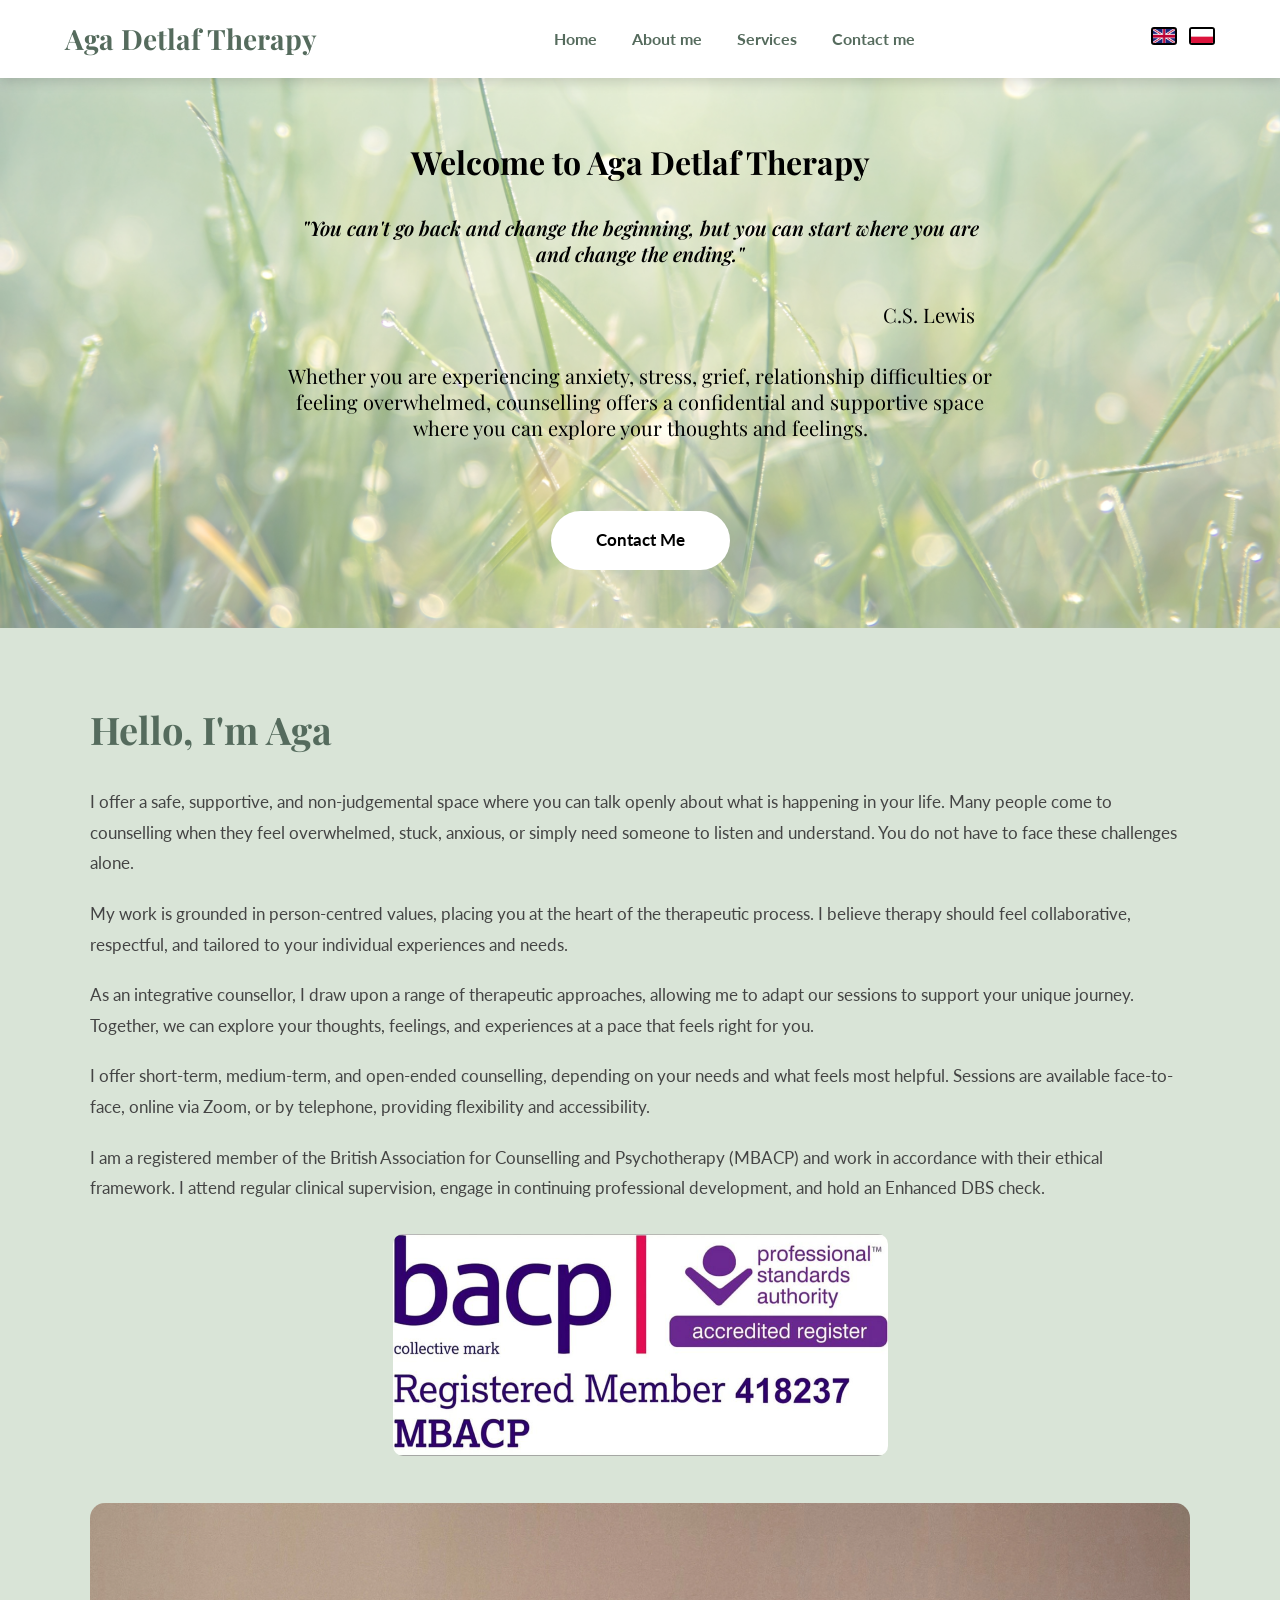
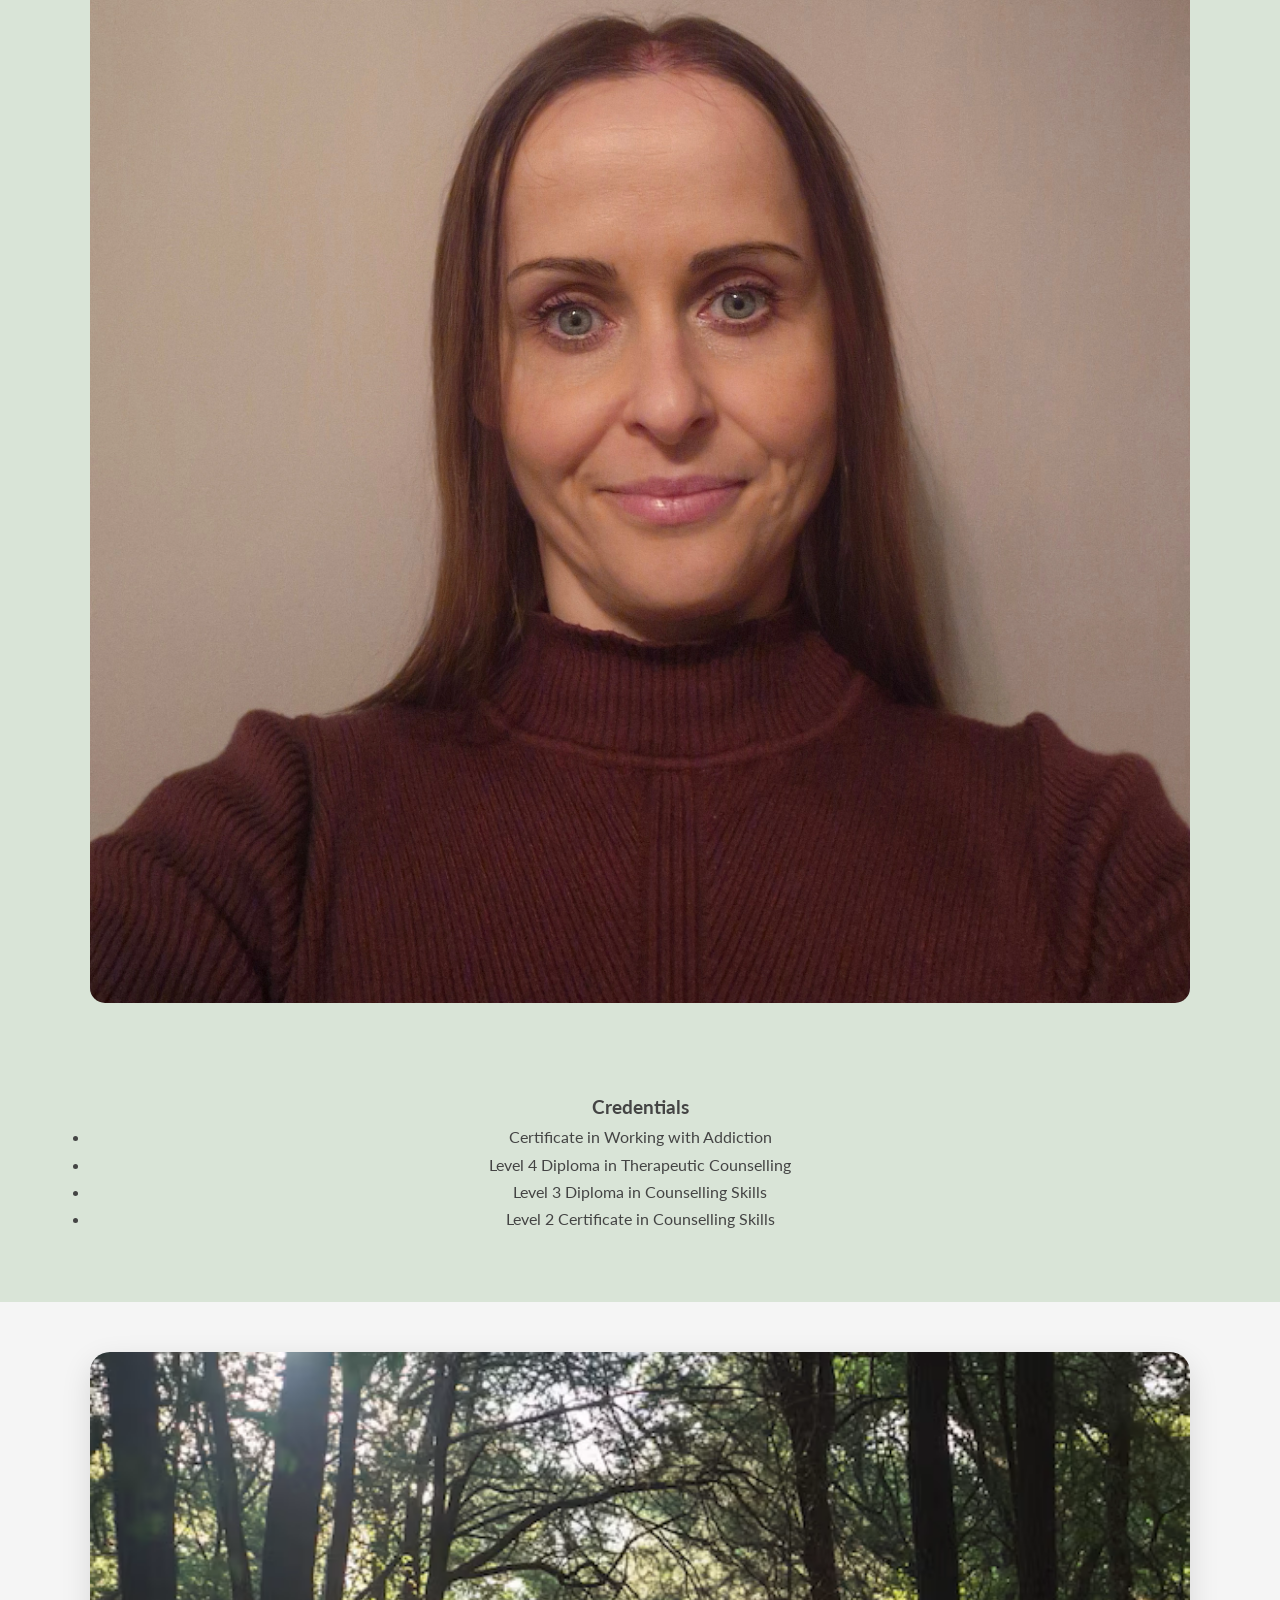
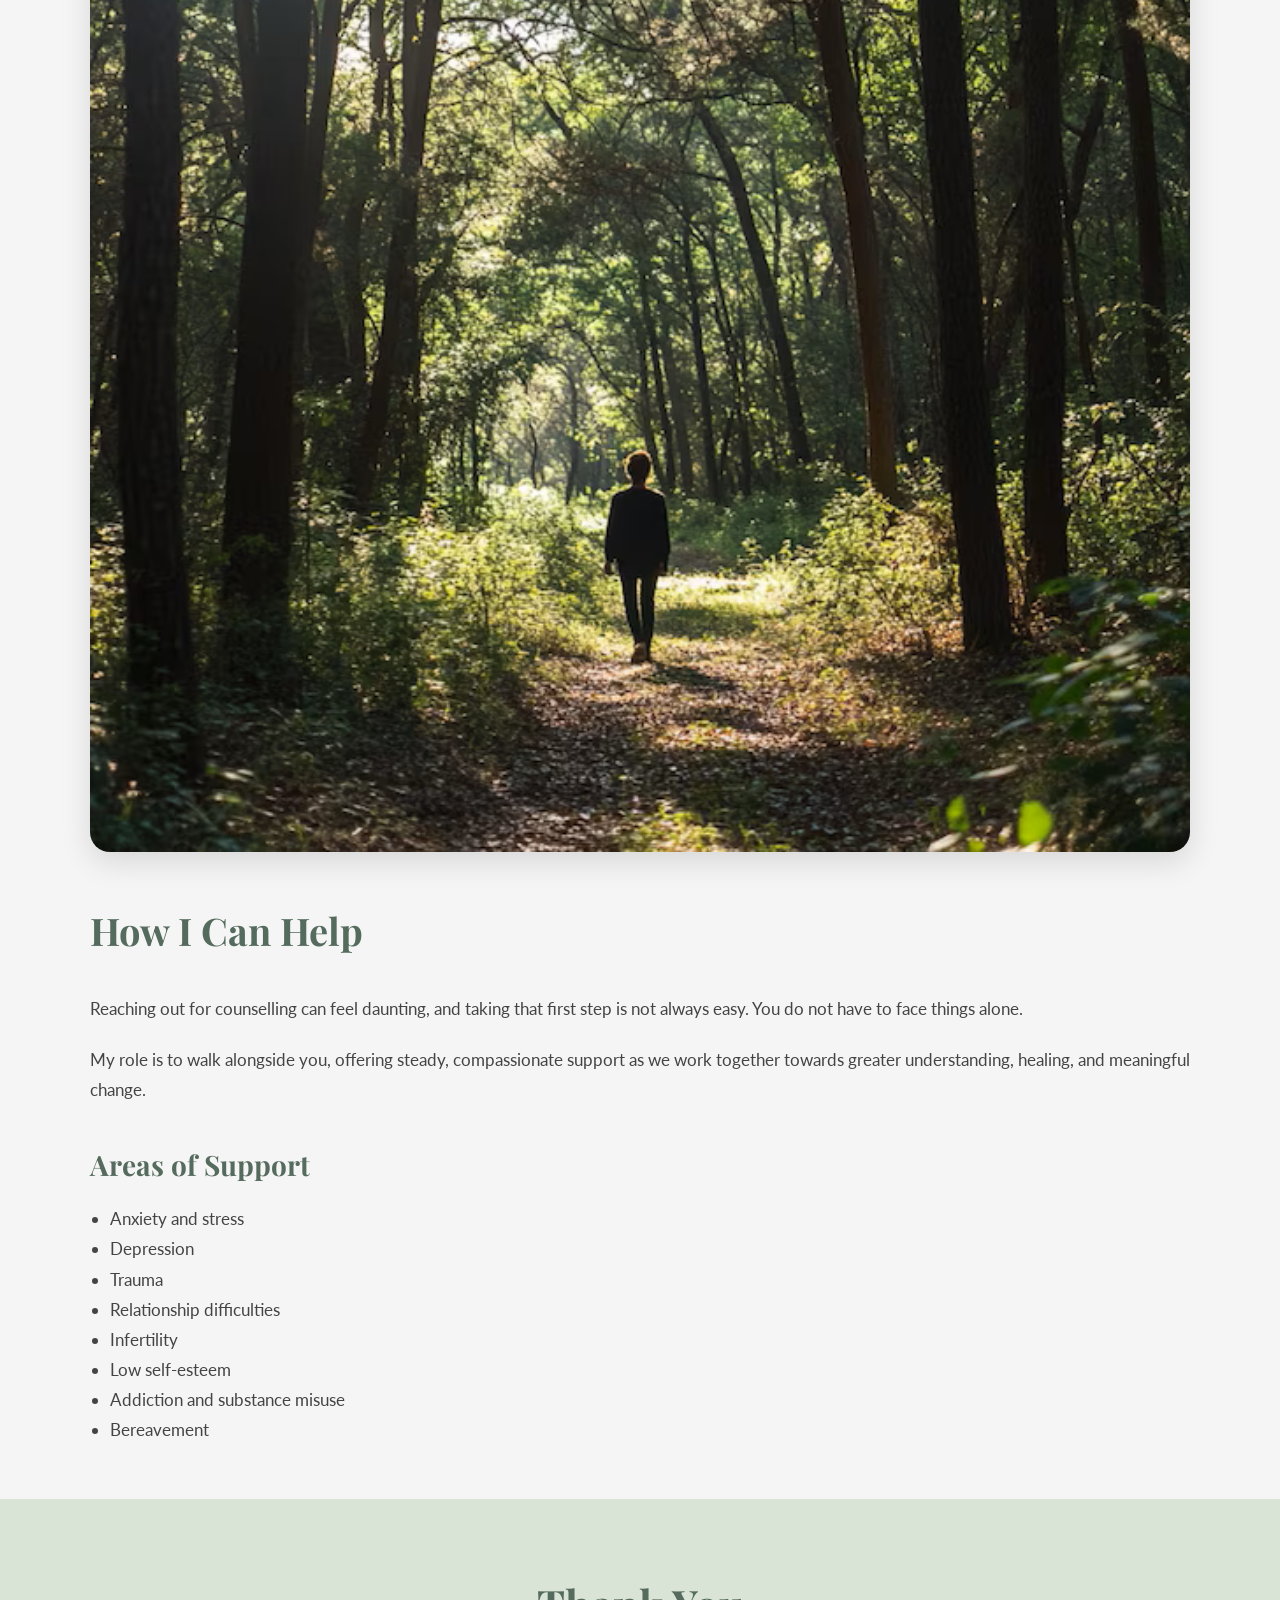
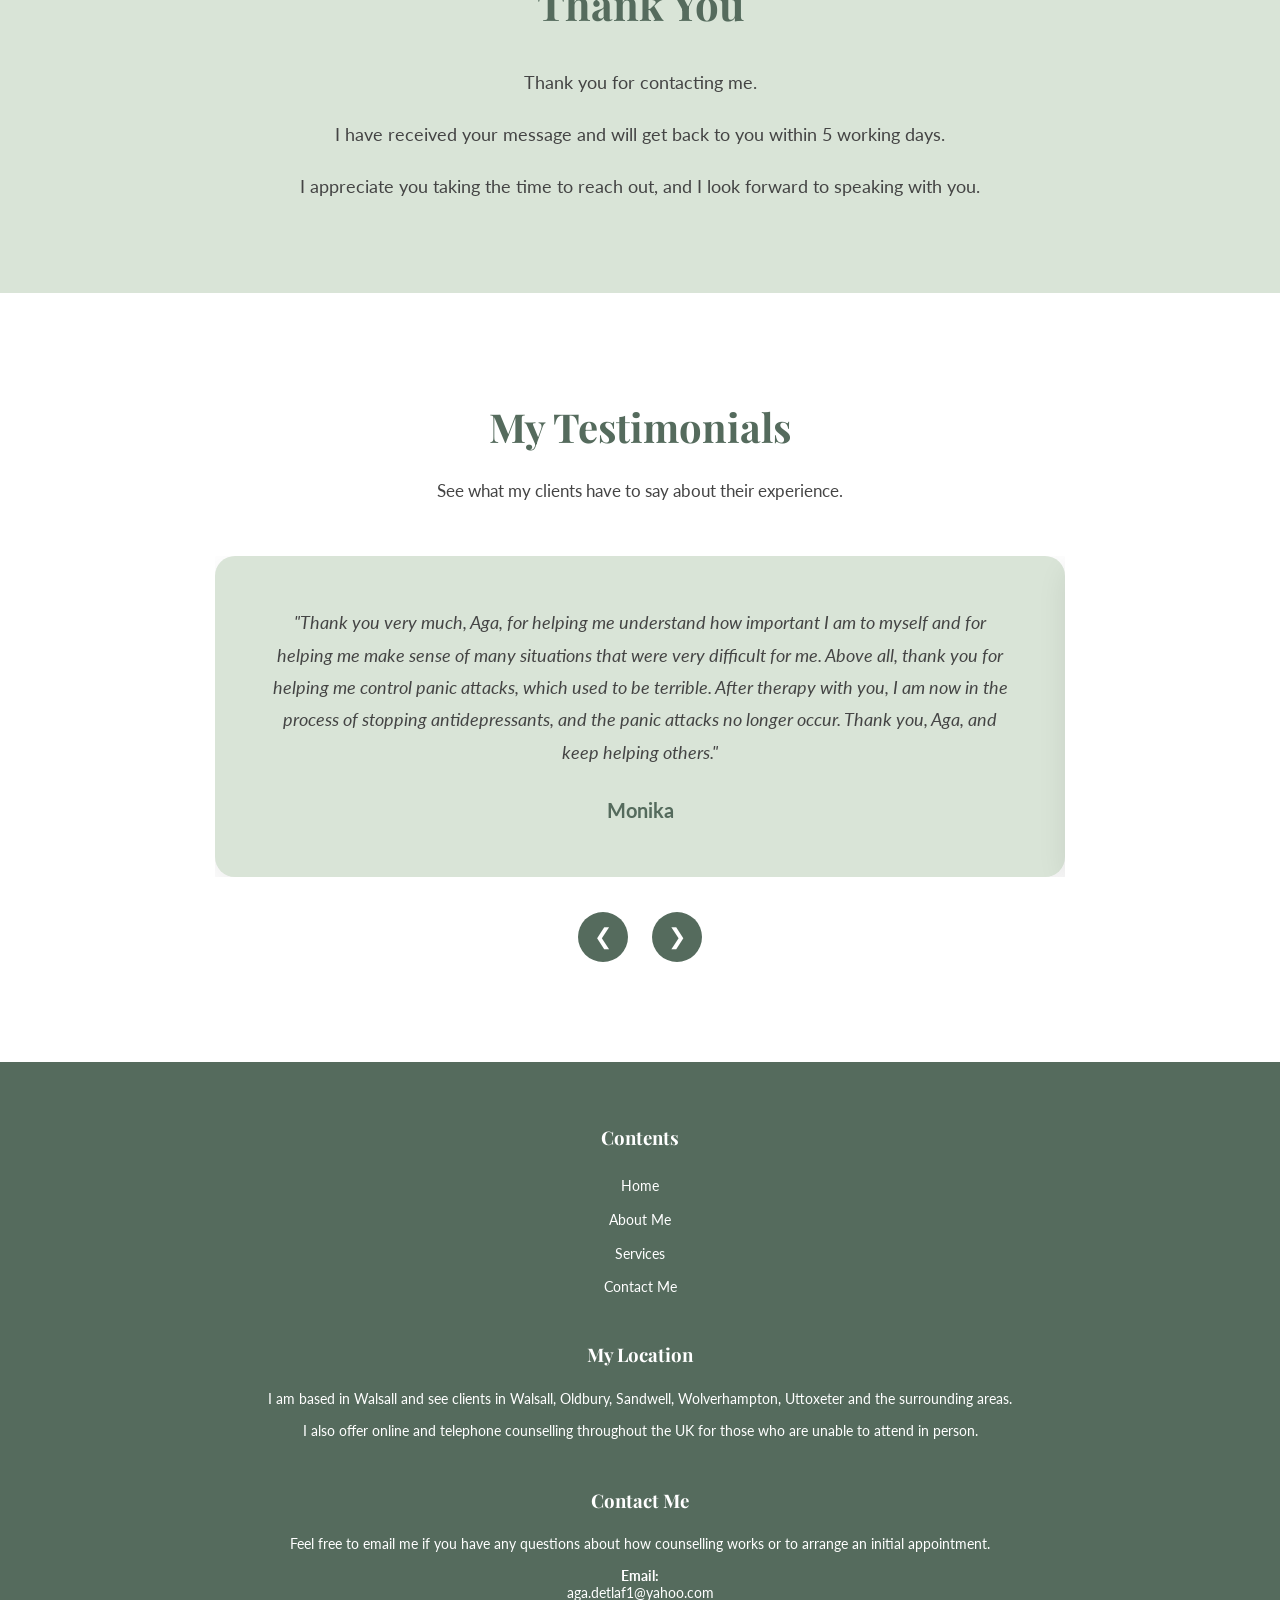
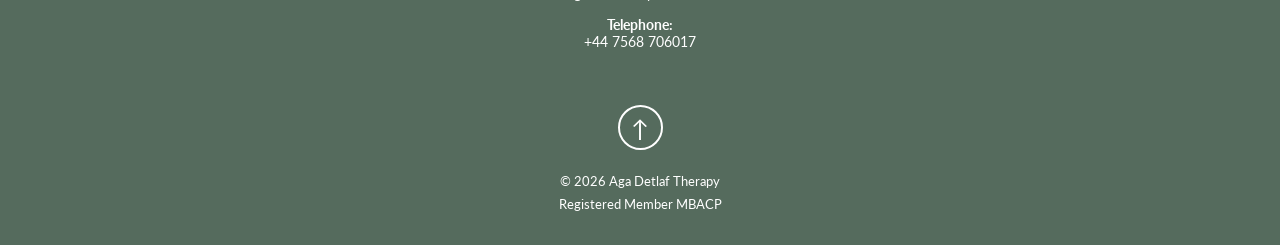
==== thank-you.html @ 2f5700e9 "Add files via upload" ====
<!DOCTYPE html>
<html lang="en">

<head>

<meta charset="UTF-8">
<meta name="viewport" content="width=device-width, initial-scale=1.0">

<title>Aga Detlaf Therapy</title>

<link href="https://fonts.googleapis.com/css2?family=Playfair+Display:wght@600&family=Lato:wght@300;400;700&display=swap" rel="stylesheet">
<link rel="stylesheet" href="style.css">

</head>

<body id="top">

<header>

<div class="header-container">

    <div class="logo">
        <h1>Aga Detlaf Therapy</h1>
    </div>

    <button class="menu-toggle" aria-label="Open menu">
    ☰
    </button>
     <nav class="nav-menu">
       <a href="#">Home</a>
       <a href="#about">About me</a>
       <a href="#help">Services</a>
       <a href="#contact">Contact me</a>

    </nav>

    <div class="language">

        <a href="index.html">
            <img src="united-kingdom.png" alt="English" class="flag">
        </a>

        <a href="pl/index.html">
            <img src="poland.png" alt="Polski" class="flag">
        </a>

    </div>

</div>

</header>

<!-- HERO SECTION -->

<section class="hero">

   <div class="hero-box">

      <h2>Welcome to Aga Detlaf Therapy</h2>

      <p class="quote">
      "You can't go back and change the beginning,
      but you can start where you are and change the ending."
      </p>

      <p class="author">
      C.S. Lewis
      </p>

      <p>
      Whether you are experiencing anxiety, stress, grief,
      relationship difficulties or feeling overwhelmed,
      counselling offers a confidential and supportive
      space where you can explore your thoughts and feelings.
      </p>

      <a href="#contact" class="contact-button">
      Contact Me
      </a>

   </div>

</section>


<!-- ABOUT SECTION -->

<section id="about" class="about-section">

<div class="container about">

    <!-- LEFT SIDE - TEXT -->

    <div class="about-text">

        <h2>Hello, I'm Aga</h2>

        <p>
        I offer a safe, supportive, and non-judgemental space where you can talk openly about what is happening in your life. Many people come to counselling when they feel overwhelmed, stuck, anxious, or simply need someone to listen and understand. You do not have to face these challenges alone.
        </p>

        <p>
        My work is grounded in person-centred values, placing you at the heart of the therapeutic process. I believe therapy should feel collaborative, respectful, and tailored to your individual experiences and needs.
        </p>

        <p>
        As an integrative counsellor, I draw upon a range of therapeutic approaches, allowing me to adapt our sessions to support your unique journey. Together, we can explore your thoughts, feelings, and experiences at a pace that feels right for you.
        </p>

        <p>
        I offer short-term, medium-term, and open-ended counselling, depending on your needs and what feels most helpful. Sessions are available face-to-face, online via Zoom, or by telephone, providing flexibility and accessibility.
        </p>

        <p>
        I am a registered member of the British Association for Counselling and Psychotherapy (MBACP) and work in accordance with their ethical framework. I attend regular clinical supervision, engage in continuing professional development, and hold an Enhanced DBS check.
        </p>

        
    <div class="about-box about-banner">

    <img src="bacp-membership.jpg">

    </div>

    </div>

    <div class="about-image">

     <img src="aga-counsellor.webp" alt="Aga Detlaf">
    <br>
    <br> 
    <br>
    <br>
    <h3>Credentials</h3>

    <ul>
        <li>Certificate in Working with Addiction</li>
        <li>Level 4 Diploma in Therapeutic Counselling</li>
        <li>Level 3 Diploma in Counselling Skills</li>
        <li>Level 2 Certificate in Counselling Skills</li>
    </ul>

    </div>

</div>

</section>


<!-- HOW I CAN HELP SECTION -->

<section id="help" class="help-section">

<div class="container help-container">


    <!-- LEFT IMAGE -->

    <div class="help-image">

        <img src="forest_walk.png" alt="Counselling support">

    </div>


    <!-- RIGHT TEXT -->

    <div class="help-content">

        <h2>How I Can Help</h2>

        <p>
        Reaching out for counselling can feel daunting, and taking that first step is not always easy. 
        You do not have to face things alone.
        </p>

        <p>
        My role is to walk alongside you, offering steady, compassionate support as we work together 
        towards greater understanding, healing, and meaningful change.
        </p>

        <h3>Areas of Support</h3>

        <ul>
            <li>Anxiety and stress</li>
            <li>Depression</li>
            <li>Trauma</li>
            <li>Relationship difficulties</li>
            <li>Infertility</li>
            <li>Low self-esteem</li>
            <li>Addiction and substance misuse</li>
            <li>Bereavement</li>

        </ul>

    </div>

</div>

</section>

<!-- THANK YOU SECTION -->

<section id="contact" class="contact-section">

    <div class="container">

        <div class="contact-text thank-you">

            <h2>Thank You</h2>

            <p>
                Thank you for contacting me.
            </p>

            <p>
                I have received your message and will get back to you within 5 working days.
            </p>

            <p>
                I appreciate you taking the time to reach out, and I look forward to speaking with you.
            </p>

        </div>

    </div>

</section>


<!-- TESTIMONIALS -->

<section class="testimonials">

<div class="container">

<h2>My Testimonials</h2>

<p class="subtitle">
See what my clients have to say about their experience.
</p>

<div class="carousel">

    <div class="carousel-track">

        <div class="testimonial">

            <p class="testimonial-text">
            "Thank you very much, Aga, for helping me understand how important I am to myself and for helping me make sense of many situations that were very difficult for me. Above all, thank you for helping me control panic attacks, which used to be terrible. After therapy with you, I am now in the process of stopping antidepressants, and the panic attacks no longer occur. Thank you, Aga, and keep helping others."
            </p>

            <h4>Monika</h4>

        </div>

        <div class="testimonial">

            <p class="testimonial-text">
            "Walking into bereavement counselling felt terrifying at first, but it quickly became the one place I could actually breathe. I'm still grieving, but counselling helped me realise I can carry this loss and still have room to live again."
            </p>

            <h4>Steph</h4>

        </div>

        <div class="testimonial">

            <p class="testimonial-text">
            "I was referred to Aga through a third party. She was patient and understanding, provided lots of helpful ways to get through my tough time, and I honestly believe I wouldn't be where I am today without her help and support. I truly believe counselling is what got me through my healing journey."
            </p>

            <h4>Michelle</h4>

        </div>

    </div>

</div>


<div class="testimonial-buttons">

<button id="prev">❮</button>

<button id="next">❯</button>

</div>


</div>

</section>

<footer>

    <div class="footer-content">

        <!-- LEFT -->

        <div class="footer-box">

            <h3>Contents</h3>

            <ul>
                <li><a href="#top">Home</a></li>
                <li><a href="#about">About Me</a></li>
                <li><a href="#help">Services</a></li>
                <li><a href="#contact">Contact Me</a></li>
            </ul>

        </div>


        <!-- MIDDLE -->

        <div class="footer-box">

            <h3>My Location</h3>

            <p>
                I am based in Walsall and see clients in Walsall, Oldbury, Sandwell, 
                Wolverhampton, Uttoxeter and the surrounding areas.
            </p>

            <p>
                I also offer online and telephone counselling throughout the UK
                for those who are unable to attend in person.
            </p>

        </div>

        <!-- RIGHT -->

        <div class="footer-box">

            <h3>Contact Me</h3>

            <p>
                Feel free to email me if you have any questions about how
                counselling works or to arrange an initial appointment.
            </p>

            <p>
                <strong>Email:</strong><br>
                <a href="mailto:aga.detlaf1@yahoo.com">
                    aga.detlaf1@yahoo.com
                </a>
            </p>

            <p>
                <strong>Telephone:</strong><br>
                <a href="tel:+447568706017">
                    +44 7568 706017
                </a>
            </p>

        </div>

    </div>


    <a href="#top" class="back-to-top" aria-label="Back to top">
        ↑
    </a>

    <p class="footer-bottom">
        © 2026 Aga Detlaf Therapy
        <br>
        Registered Member MBACP
    </p>

</footer>

<script src="script.js"></script>

</body>

</html>
---- style.css ----
html {
    scroll-behavior: smooth;
}

*{
margin:0;
padding:0;
box-sizing:border-box;
}

/* HAMBURGER MENU */

.menu-toggle {
    display: none;
    background: none;
    border: none;
    font-size: 32px;
    color: #556b5d;
    cursor: pointer;
}

body{

font-family:Lato, sans-serif;
background:#f8f7f3;
color:#444;
line-height:1.7;

}


/* HEADER */

header{

background:white;
position:sticky;
top:0;
z-index:1000;
box-shadow:0 3px 12px rgba(0,0,0,.15);

}


.header-container{

max-width:1200px;
margin:auto;
padding:15px 25px;
display:flex;
align-items:center;
justify-content:space-between;
gap:30px;

}



/* LOGO */

.logo h1{

font-family:"Playfair Display",serif;
font-size:28px;
color:#556b5d;
white-space:nowrap;

}



/* NAVIGATION */

nav{

display:flex;
align-items:center;
gap:35px;

}



nav a{

color:#556b5d;
text-decoration:none;
font-weight:bold;
font-size:16px;

}

nav a:hover{

opacity:.7;

}


/* FLAGS */

.language{

display:flex;
align-items:center;
gap:12px;

}


.flag{

width:26px;
height:18px;
object-fit:cover;
border-radius:3px;
border: 2px solid #000; 

}


/* HERO SECTION */

.hero::before{

    content:"";
    position:absolute;
    inset:0;
    background:rgba(255,255,255,0.45);

}


.hero {

height:550px;
background-image:url("meadow.jpg");
background-size:cover;
background-position:center;
display:flex;
justify-content:center;
align-items:center;
position:relative;

}


.hero-box{

position:relative;
z-index:1;
max-width:750px;
padding:40px;
text-align:center;

}


.hero h2{

font-family:"Playfair Display",serif;
font-size:38px;
color:black;
margin-bottom:25px;

}

.hero p{

font-family:"Playfair Display",serif;
font-size:20px;
font: weight 8px;
color:black;
margin-bottom:35px;
line-height: 1.3;

}

.quote{

font-family:"Playfair Display",serif;
font-style:italic;
line-height:1.3;
font-weight:600;

}


.author{

color:black;
font-size:16px;
text-align:right;
margin-bottom:15px;
padding-right:20px;
font: weight 7px;

}


/* WHITE BUTTON WITH GREEN TEXT */

.contact-button{

display:inline-block;
margin-top:35px;
padding:15px 45px;
background:white;
color:black;
text-decoration:none;
border-radius:40px;
font-weight:bold;
font-size:17px;
transition:0.3s;

}

.contact-button:hover{

background:#556b5d;
color:white;

}


/* ABOUT */

.about-section{

background:#d9e4d7;
padding:70px 20px;

}


.container{

max-width:1100px;
margin:auto;

}


.about{

display:grid;
grid-template-columns:1fr 1fr;
gap:70px;
align-items:center;

}


.about img{

width:100%;
border-radius:15px;

}


.about h2{

font-family:"Playfair Display",serif;
color:#556b5d;
font-size:38px;
margin-bottom:25px;

}


.about p{

font-size:17px;
line-height:1.8;
margin-bottom:20px;

}

/* BACP BANNER */

.about-banner {
    width: 50%;
    margin: 30px auto 0;
    text-align: center;
}

.about-banner img {

    width: 90%;
    height: auto;
    border-radius: 10px;

}


/* HOW I CAN HELP */

.help-section{

background:whitesmoke;
padding:50px 20px;

}


.help-container{

display:grid;
grid-template-columns:1fr 1fr;
gap:70px;
align-items:center;

}


.help-image img{

width:100%;
border-radius:20px;
box-shadow:0 10px 30px rgba(0,0,0,.12);

}


.help-content h2{

font-family:"Playfair Display",serif;
font-size:38px;
color:#556b5d;
margin-bottom:30px;

}


.help-content h3{

font-family:"Playfair Display",serif;
font-size:28px;
color:#556b5d;
margin-top:35px;
margin-bottom:20px;

}


.help-content p{

font-size:17px;
line-height:1.8;
margin-bottom:20px;


}


.help-content ul{

padding-left:20px;
line-height: 1.3;

}


.help-content li{

font-size:17px;
line-height:1.3;
margin-bottom:8px;

}


/* CONTACT SECTION */

.contact-section{

background:#d9e4d7;
padding:70px 20px;

}


.contact-container{

max-width:1100px;
margin:auto;
display:grid;
grid-template-columns:1fr 1fr;
gap:70px;
align-items:start;

}


.contact-text h2{

font-family:"Playfair Display",serif;
font-size:42px;
color:#556b5d;
margin-bottom:30px;

}


.contact-text p{

font-size:17px;
line-height:1.8;
margin-bottom:25px;

}


.contact-form{

background:white;
padding:45px;
border-radius:20px;
box-shadow:0 10px 30px rgba(0,0,0,.08);

}


.form-group{

margin-bottom:25px;

}


.form-group label{

display:block;
margin-bottom:8px;
font-weight:bold;
color:#556b5d;

}


.form-group input,
.form-group textarea{

width:100%;
padding:14px;
border:1px solid #ddd;
border-radius:8px;
font-family:Lato,sans-serif;
font-size:16px;

}


.form-group input:focus,
.form-group textarea:focus{

outline:none;

border-color:#7d9b81;

}

/* THANK YOU PAGE */

.thank-you {

    max-width: 700px;
    margin: 0 auto;
    text-align: center;

}

.thank-you h2 {

    color: #556b5d;
    font-family: "Playfair Display", serif;
    font-size: 42px;
    margin-bottom: 25px;

}

.thank-you p {

    font-size: 18px;
    line-height: 1.8;
    margin-bottom: 20px;

}



/* CTA */

.cta{

background:#556b5d;
color:white;
text-align:center;

}


.cta h2{

font-family:"Playfair Display",serif;

}


.white-button{

background:white;
color:#556b5d;

}


/* TESTIMONIAL CAROUSEL */


.testimonials{

background:white;
padding:100px 20px;
text-align:center;

}


.testimonials h2{

font-family:"Playfair Display",serif;
font-size:40px;
color:#556b5d;
margin-bottom:15px;

}


.subtitle{

font-family:Lato, sans-serif;
font-size:17px;
line-height:1.8;
color:#444;
margin-bottom:50px;

}


.carousel{

max-width:850px;
margin:auto;
overflow:hidden;

}


.carousel-track{

display:flex;
transition:transform 0.4s ease;

}

.testimonial{

min-width:100%;
background:#d9e4d7;
padding:50px;
border-radius:20px;
box-shadow:0 10px 30px rgba(0,0,0,.08);

}

.testimonial-text{

font-size:18px;
font-style:italic;
line-height:1.8;
margin-bottom:25px;

}

.testimonial h4{

color:#556b5d;
font-size:20px;

}

.testimonial-buttons{

margin-top:35px;

}

.testimonial-buttons button{

width:50px;
height:50px;
border:none;
border-radius:50%;
background:#556b5d;
color:white;
font-size:22px;
cursor:pointer;
margin:0 10px;

}

.testimonial-buttons button:hover{

background:#7d9b81;

}


/* FOOTER */

footer {
    background: #556b5d;
    color: white;
    padding: 60px 20px 30px;
}

/* THREE COLUMNS */

.footer-content {
    max-width: 1200px;
    margin: 0 auto 40px;

    display: flex;
    justify-content: space-between;
    align-items: flex-start;
    gap: 50px;
}

.footer-box:first-child {
    flex: 0.6;  
}

.footer-box:nth-child(2) {
    flex: 1.2;  
}

.footer-box:nth-child(3) {
    flex: 1.2;   
}

.footer-box h3 {
    margin-bottom: 20px;
    font-family: "Playfair Display", serif;
}

.footer-box p,
.footer-box li,
.footer-box a {
    font-size: 14px;
}

.footer-bottom {
    font-size: 13px;
}


.footer-box p {
    line-height: 1.2;
    margin-bottom: 15px;
}

.footer-box ul {
    list-style: none;
    padding: 0;
    margin: 0;
}

.footer-box li {
    margin-bottom: 10px;
}

.footer-box a {
    color: white;
    text-decoration: none;
}

.footer-box a:hover {
    text-decoration: underline;
}

/* ARROW */

.back-to-top {
    display: flex;
    justify-content: center;
    align-items: center;

    width: 45px;
    height: 45px;
    margin: 20px auto;

    border: 2px solid white;
    border-radius: 50%;

    color: white;
    font-size: 24px;
    text-decoration: none;
}

/* COPYRIGHT */

.footer-bottom {
    text-align: center;
    margin-top: 20px;
}

/* ===========================
   MOBILE
=========================== */

@media (max-width: 768px) {

 .header-container {
        flex-direction: row;
        justify-content: space-between;
        align-items: center;
        padding: 15px 15px;
        gap: 10px;
    }

    .menu-toggle {
        display: block;
    }


    .nav-menu {

        display: none;
        position: absolute;
        top: 70px;
        left: 0;
        width: 100%;
        background: white;
        flex-direction: column;
        text-align: center;
        padding: 2px 0;
        box-shadow: 0 5px 15px rgba(0,0,0,.15);

    }

    .nav-menu.active {

    display: flex;

    }


   .nav-menu a {

    padding: 3px;
    font-size: 16px;
    line-height: 1.2;

    }

    .logo h1 {
        font-size: 20px;
    }


    .menu-toggle {
        display: block;
        order: 3;
    }


    .language {
        display: flex;
        order: 2;
        gap: 6px;
    }


    .flag {
        width: 24px;
        height: 16px;
    }

}

    /* Hero */

    .hero-box {
        width: 95%;
        padding: 30px 20px;
    }

    .hero h2 {
        font-size: 32px;
    }

    /* About */

    .about {
        grid-template-columns: 1fr;
        gap: 40px;
    }

    .about-image {
        text-align: center;
    }

    /* How I Can Help */

    .help-container {
        grid-template-columns: 1fr;
        gap: 40px;
    }

    /* Contact */

    .contact-container {
        grid-template-columns: 1fr;
        gap: 40px;
    }

    /* Footer */

    .footer-content {
        flex-direction: column;
        gap: 30px;
        text-align: center;
    }

    .footer-box {
        width: 100%;
    }
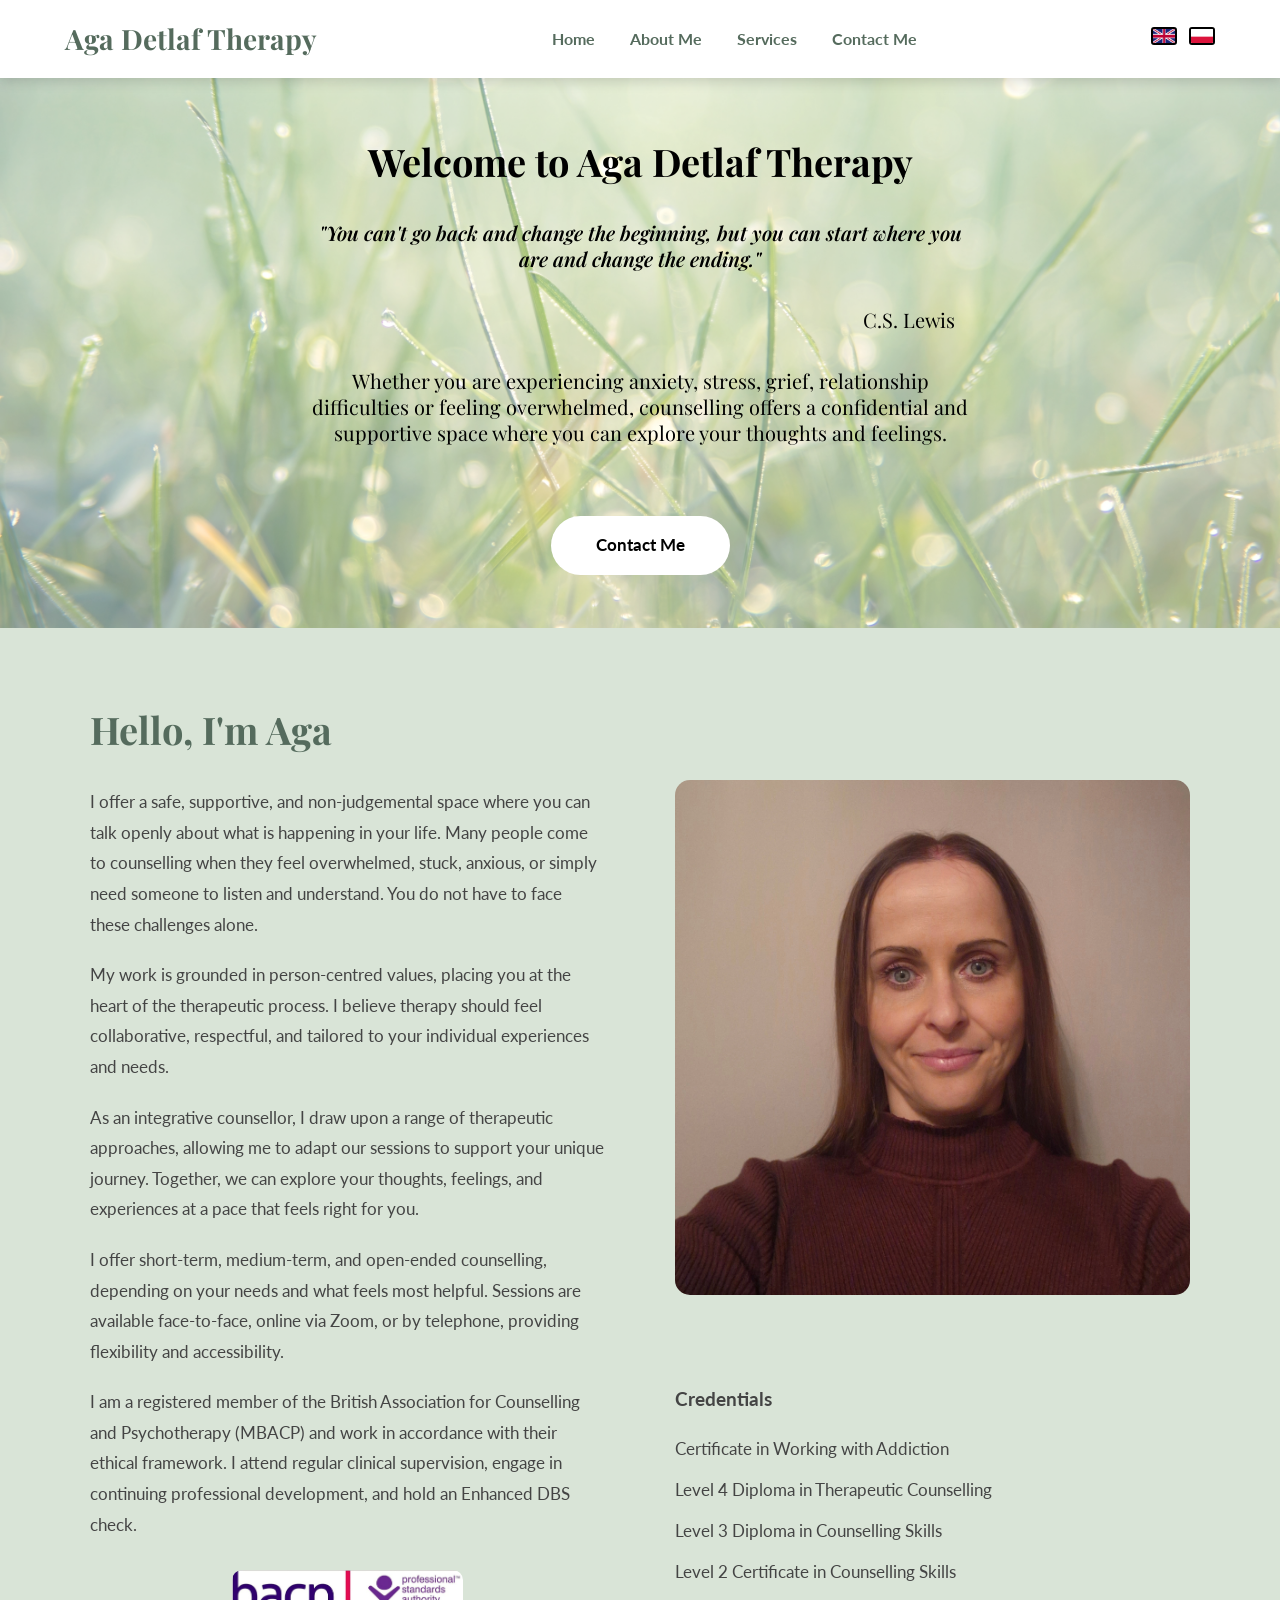
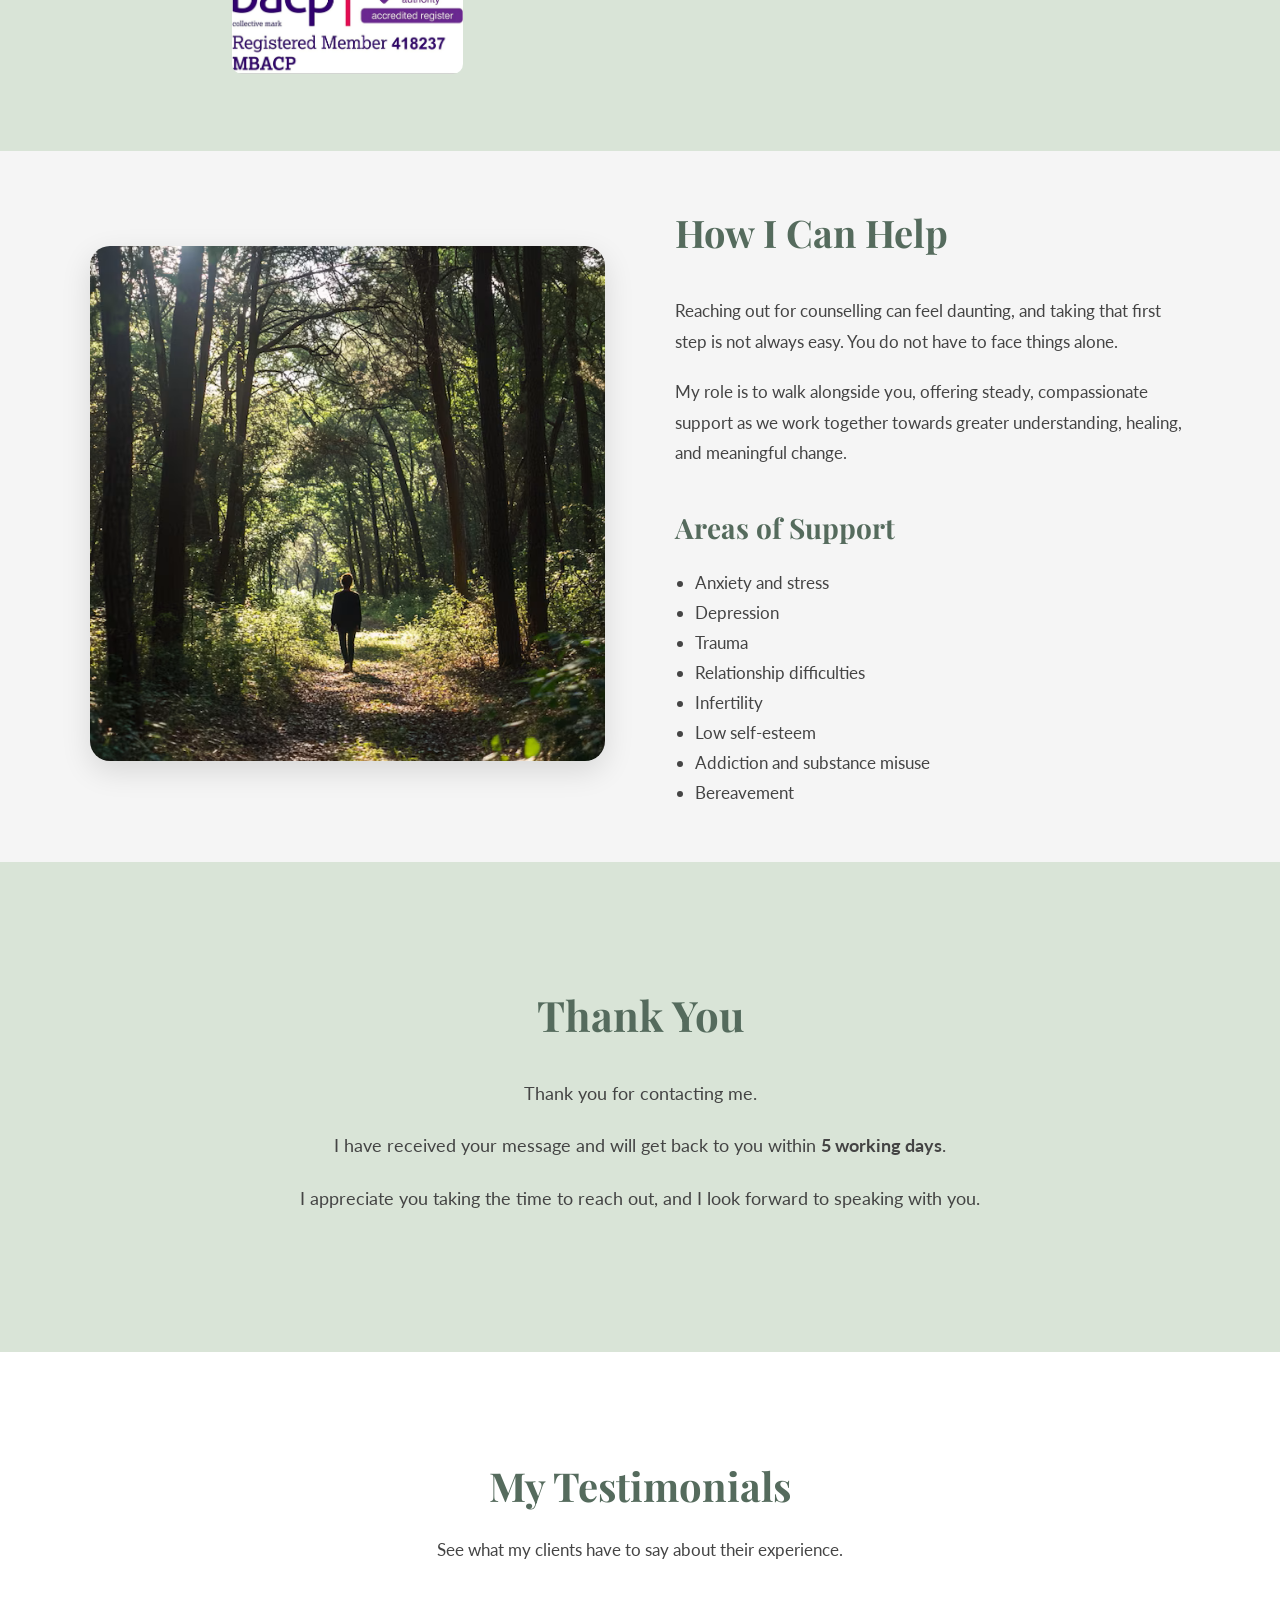
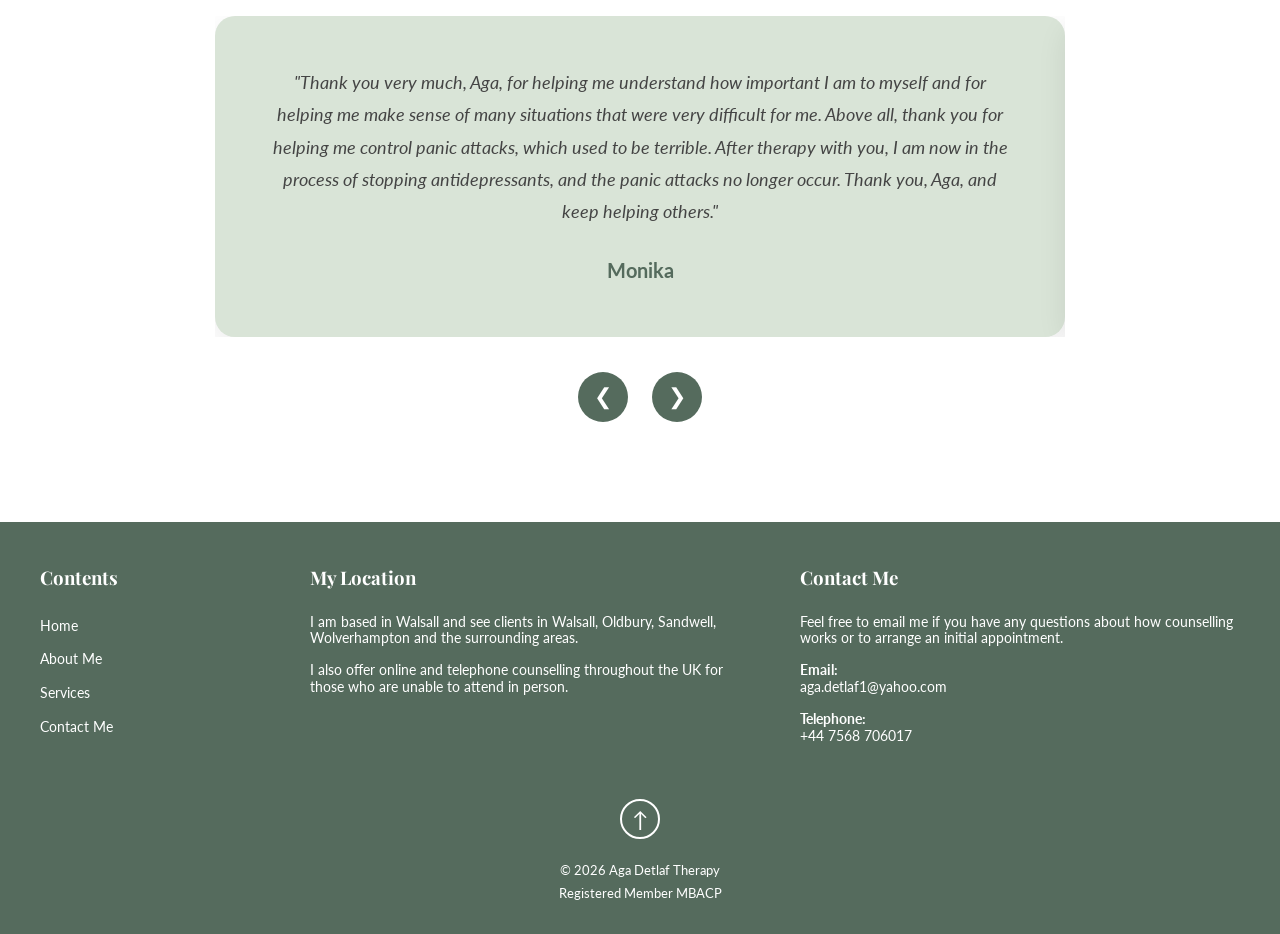
==== commit 0cea6b30: "Add files via upload" ====
--- a/thank-you.html
+++ b/thank-you.html
@@ -26,11 +26,13 @@
     <button class="menu-toggle" aria-label="Open menu">
     ☰
     </button>
-     <nav class="nav-menu">
+
+    <nav class="nav-menu">
+
        <a href="#">Home</a>
-       <a href="#about">About me</a>
+       <a href="#about">About Me</a>
        <a href="#help">Services</a>
-       <a href="#contact">Contact me</a>
+       <a href="#contact">Contact Me</a>
 
     </nav>
 
@@ -203,27 +205,29 @@
 
 <section id="contact" class="contact-section">
 
-    <div class="container">
-
-        <div class="contact-text thank-you">
-
-            <h2>Thank You</h2>
-
-            <p>
-                Thank you for contacting me.
-            </p>
-
-            <p>
-                I have received your message and will get back to you within 5 working days.
-            </p>
-
-            <p>
-                I appreciate you taking the time to reach out, and I look forward to speaking with you.
-            </p>
-
-        </div>
-
-    </div>
+<div class="container">
+
+    <div class="thank-you">
+
+        <h2>Thank You</h2>
+
+        <p>
+        Thank you for contacting me.
+        </p>
+
+        <p>
+        I have received your message and will get back to you within 
+        <strong>5 working days</strong>.
+        </p>
+
+        <p>
+        I appreciate you taking the time to reach out, and I look forward 
+        to speaking with you.
+        </p>
+
+    </div>
+
+</div>
 
 </section>
 
@@ -320,7 +324,7 @@
 
             <p>
                 I am based in Walsall and see clients in Walsall, Oldbury, Sandwell, 
-                Wolverhampton, Uttoxeter and the surrounding areas.
+                Wolverhampton and the surrounding areas.
             </p>
 
             <p>
@@ -374,6 +378,14 @@
 
 <script src="script.js"></script>
 
+<script src="script.js"></script>
+
+<script>
+window.onload = function() {
+    document.getElementById("contact").scrollIntoView();
+};
+</script>
+
 </body>
 
 </html>
--- a/style.css
+++ b/style.css
@@ -277,6 +277,20 @@
 
 }
 
+
+.about-image ul {
+    list-style: none;
+    padding: 0;
+    margin: 20px 0 0;
+}
+
+.about-image li {
+    list-style: none;
+    margin-bottom: 12px;
+    font-size: 17px;
+}
+
+
 /* BACP BANNER */
 
 .about-banner {
@@ -465,53 +479,37 @@
 
 .thank-you {
 
-    max-width: 700px;
-    margin: 0 auto;
-    text-align: center;
-
-}
+    max-width:700px;
+    margin:0 auto;
+    text-align:center;
+
+    min-height:350px;
+
+    display:flex;
+    flex-direction:column;
+    justify-content:center;
+    align-items:center;
+
+}
+
 
 .thank-you h2 {
 
-    color: #556b5d;
-    font-family: "Playfair Display", serif;
-    font-size: 42px;
-    margin-bottom: 25px;
-
-}
+    color:#556b5d;
+    font-family:"Playfair Display", serif;
+    font-size:42px;
+    margin-bottom:25px;
+    text-align:center;
+
+}
+
 
 .thank-you p {
 
-    font-size: 18px;
-    line-height: 1.8;
-    margin-bottom: 20px;
-
-}
-
-
-
-/* CTA */
-
-.cta{
-
-background:#556b5d;
-color:white;
-text-align:center;
-
-}
-
-
-.cta h2{
-
-font-family:"Playfair Display",serif;
-
-}
-
-
-.white-button{
-
-background:white;
-color:#556b5d;
+    font-size:18px;
+    line-height:1.8;
+    margin-bottom:20px;
+    text-align:center;
 
 }
 
@@ -623,7 +621,7 @@
 footer {
     background: #556b5d;
     color: white;
-    padding: 60px 20px 30px;
+    padding: 40px 20px 30px;
 }
 
 /* THREE COLUMNS */
@@ -644,6 +642,7 @@
 
 .footer-box:nth-child(2) {
     flex: 1.2;  
+
 }
 
 .footer-box:nth-child(3) {
@@ -717,124 +716,336 @@
 }
 
 /* ===========================
-   MOBILE
+   MOBILE VERSION
 =========================== */
 
 @media (max-width: 768px) {
 
- .header-container {
-        flex-direction: row;
-        justify-content: space-between;
-        align-items: center;
-        padding: 15px 15px;
-        gap: 10px;
+
+/* HEADER */
+
+.header-container {
+
+    flex-direction: row;
+    justify-content: space-between;
+    align-items: center;
+    padding: 15px;
+
+}
+
+
+.logo h1 {
+
+    font-size:20px;
+
+}
+
+
+/* HAMBURGER */
+
+.menu-toggle {
+
+    display:block;
+    order:3;
+    background:none;
+    border:none;
+    font-size:32px;
+    color:#556b5d;
+    cursor:pointer;
+
+}
+
+
+/* NAV MENU */
+
+.nav-menu {
+
+    display:none;
+    position:absolute;
+    top:70px;
+    left:0;
+    width:100%;
+
+    background:white;
+
+    flex-direction:column;
+    align-items:center;
+
+    padding:8px 0;
+
+    box-shadow:0 5px 15px rgba(0,0,0,.15);
+
+}
+
+
+.nav-menu.active {
+
+    display:flex;
+
+}
+
+
+.nav-menu a {
+
+    padding:4px;
+    font-size:17px;
+
+}
+
+
+/* FLAGS */
+
+.language {
+
+    display:flex;
+    order:2;
+    gap:6px;
+
+}
+
+
+.flag {
+
+    width:24px;
+    height:16px;
+
+}
+
+
+
+/* HERO */
+
+.hero {
+
+    height:auto;
+    min-height:500px;
+
+}
+
+
+.hero-box {
+
+    width:95%;
+    padding:30px 20px;
+
+}
+
+
+.hero h2 {
+
+    font-size:32px;
+
+}
+
+
+.hero p {
+
+    font-size:18px;
+
+}
+
+
+
+/* ABOUT */
+
+.about {
+
+    grid-template-columns:1fr;
+    gap:40px;
+
+}
+
+
+.about-section {
+
+    padding:50px 20px;
+
+}
+
+
+.about h2 {
+
+    font-size:32px;
+
+}
+
+
+.about p {
+
+    font-size:16px;
+
+}
+
+
+.about-image {
+
+    text-align:center;
+
+}
+
+
+.about-banner {
+
+    width:70%;
+
+}
+
+
+
+/* HOW I CAN HELP */
+
+.help-container {
+
+    grid-template-columns:1fr;
+    gap:40px;
+
+}
+
+
+.help-section {
+
+    padding:50px 20px;
+
+}
+
+
+.help-content h2 {
+
+    font-size:32px;
+
+}
+
+
+.help-content p,
+.help-content li {
+
+    font-size:16px;
+
+}
+
+.help-content ul {
+    list-style: none;
+    padding-left: 0;
+    margin-left: 0;
+}
+
+.help-content li {
+    list-style: none;
+    margin-bottom: 10px;
+}
+
+/* CONTACT */
+
+.contact-container {
+
+    grid-template-columns:1fr;
+    gap:40px;
+
+}
+
+
+.contact-section {
+
+    padding:50px 20px;
+
+}
+
+
+.contact-text h2 {
+
+    font-size:34px;
+
+}
+
+
+.contact-text p {
+
+    font-size:16px;
+
+}
+
+
+.contact-form {
+
+    padding:30px 20px;
+
+}
+
+
+
+/* TESTIMONIALS */
+
+.testimonials {
+
+    padding:60px 20px;
+
+}
+
+
+.testimonials h2 {
+
+    font-size:32px;
+
+}
+
+
+.testimonial {
+
+    padding:30px 20px;
+
+}
+
+
+.testimonial-text {
+
+    font-size:16px;
+
+}
+
+
+
+/* FOOTER */
+
+    footer {
+        background: #556b5d;
+        padding: 50px 20px 30px;
     }
 
-    .menu-toggle {
-        display: block;
-    }
-
-
-    .nav-menu {
-
-        display: none;
-        position: absolute;
-        top: 70px;
-        left: 0;
-        width: 100%;
-        background: white;
+
+    .footer-content {
         flex-direction: column;
-        text-align: center;
-        padding: 2px 0;
-        box-shadow: 0 5px 15px rgba(0,0,0,.15);
-
-    }
-
-    .nav-menu.active {
-
-    display: flex;
-
-    }
-
-
-   .nav-menu a {
-
-    padding: 3px;
-    font-size: 16px;
-    line-height: 1.2;
-
-    }
-
-    .logo h1 {
-        font-size: 20px;
-    }
-
-
-    .menu-toggle {
-        display: block;
-        order: 3;
-    }
-
-
-    .language {
-        display: flex;
-        order: 2;
-        gap: 6px;
-    }
-
-
-    .flag {
-        width: 24px;
-        height: 16px;
-    }
-
-}
-
-    /* Hero */
-
-    .hero-box {
-        width: 95%;
-        padding: 30px 20px;
-    }
-
-    .hero h2 {
-        font-size: 32px;
-    }
-
-    /* About */
-
-    .about {
-        grid-template-columns: 1fr;
-        gap: 40px;
-    }
-
-    .about-image {
+        gap: 0;
         text-align: center;
     }
 
-    /* How I Can Help */
-
-    .help-container {
-        grid-template-columns: 1fr;
-        gap: 40px;
-    }
-
-    /* Contact */
-
-    .contact-container {
-        grid-template-columns: 1fr;
-        gap: 40px;
-    }
-
-    /* Footer */
-
-    .footer-content {
-        flex-direction: column;
-        gap: 30px;
-        text-align: center;
-    }
 
     .footer-box {
         width: 100%;
+        background: transparent;
+        padding: 20px 0;
+        margin: 0;
+        border-radius: 0;
     }
 
+    .footer-box:not(:last-child) {
+    border-bottom: 1px solid rgba(255,255,255,0.4);
+    }
+
+    .footer-box:nth-child(2) {
+        background: transparent;
+    }
+
+}
+
+
+/* BACK TO TOP ARROW */
+
+.back-to-top {
+
+    width:40px;
+    height:40px;
+    font-size:22px;
+
+}
+
+
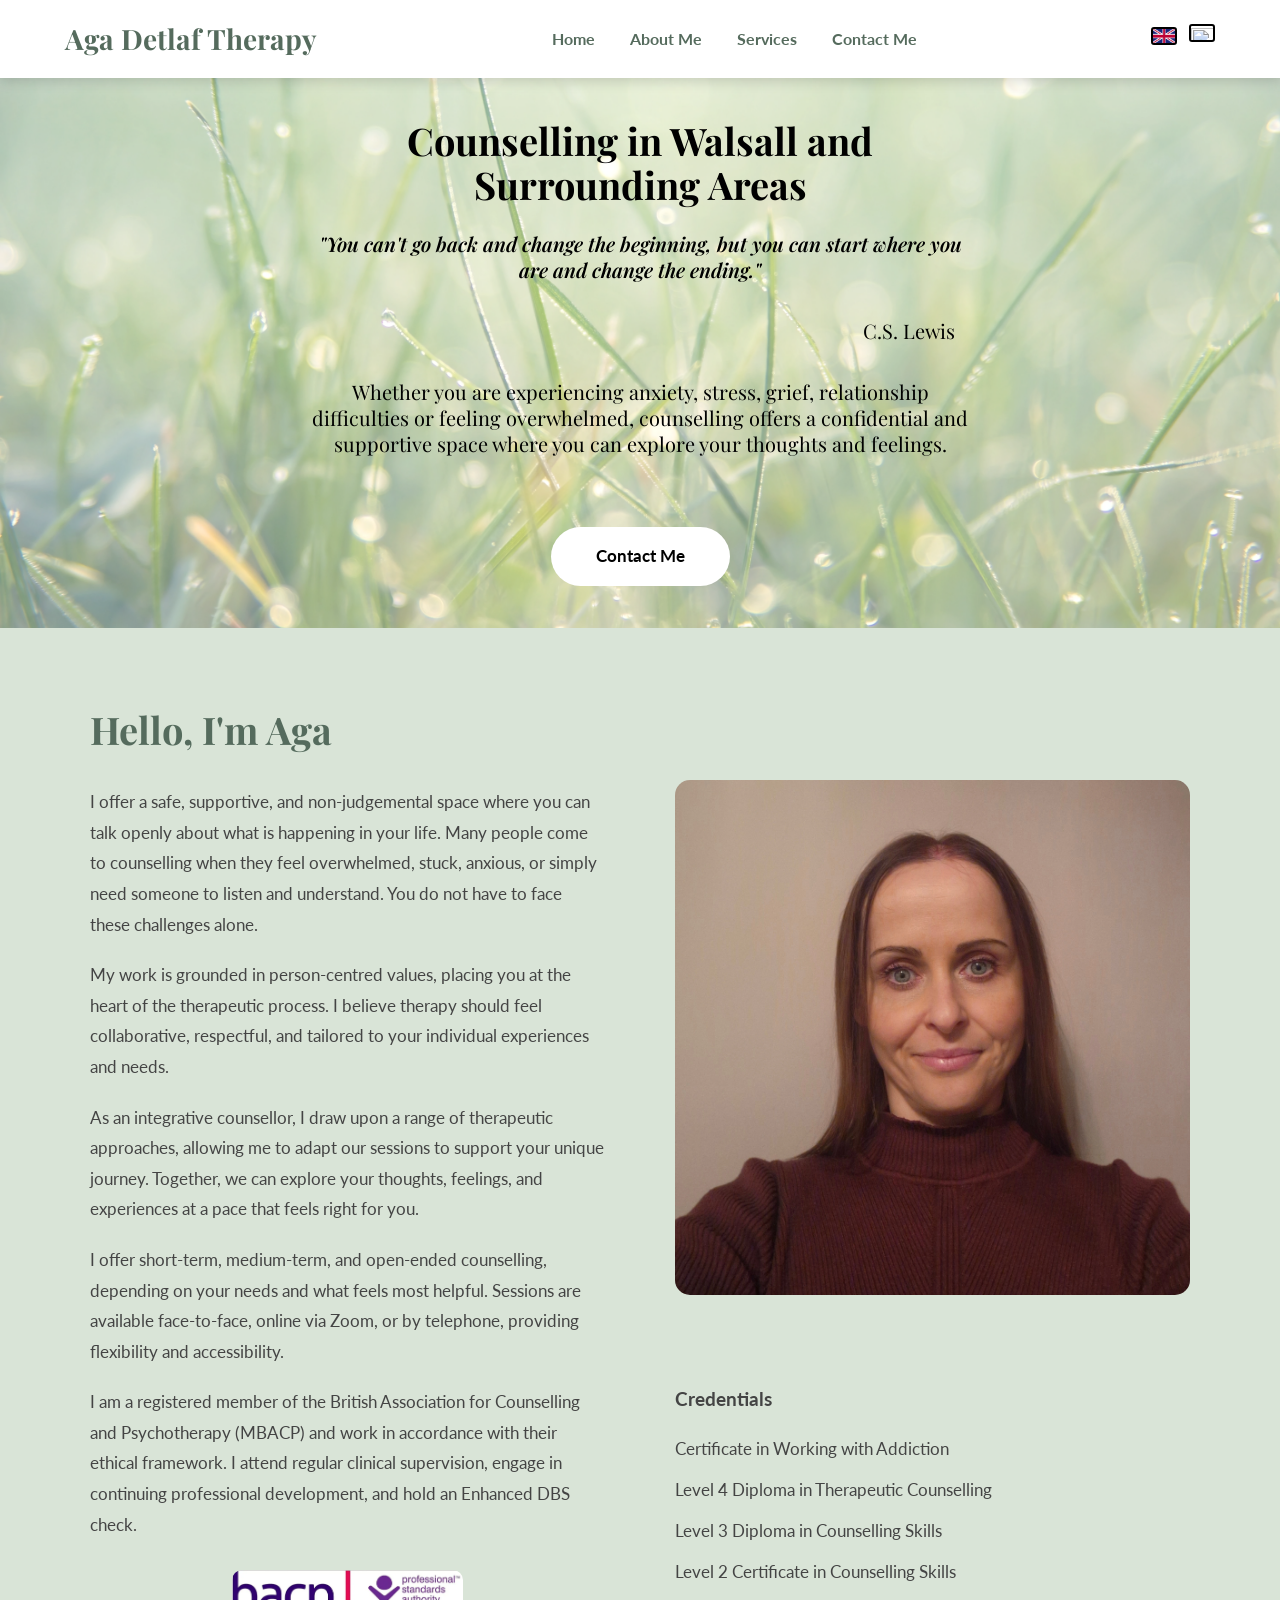
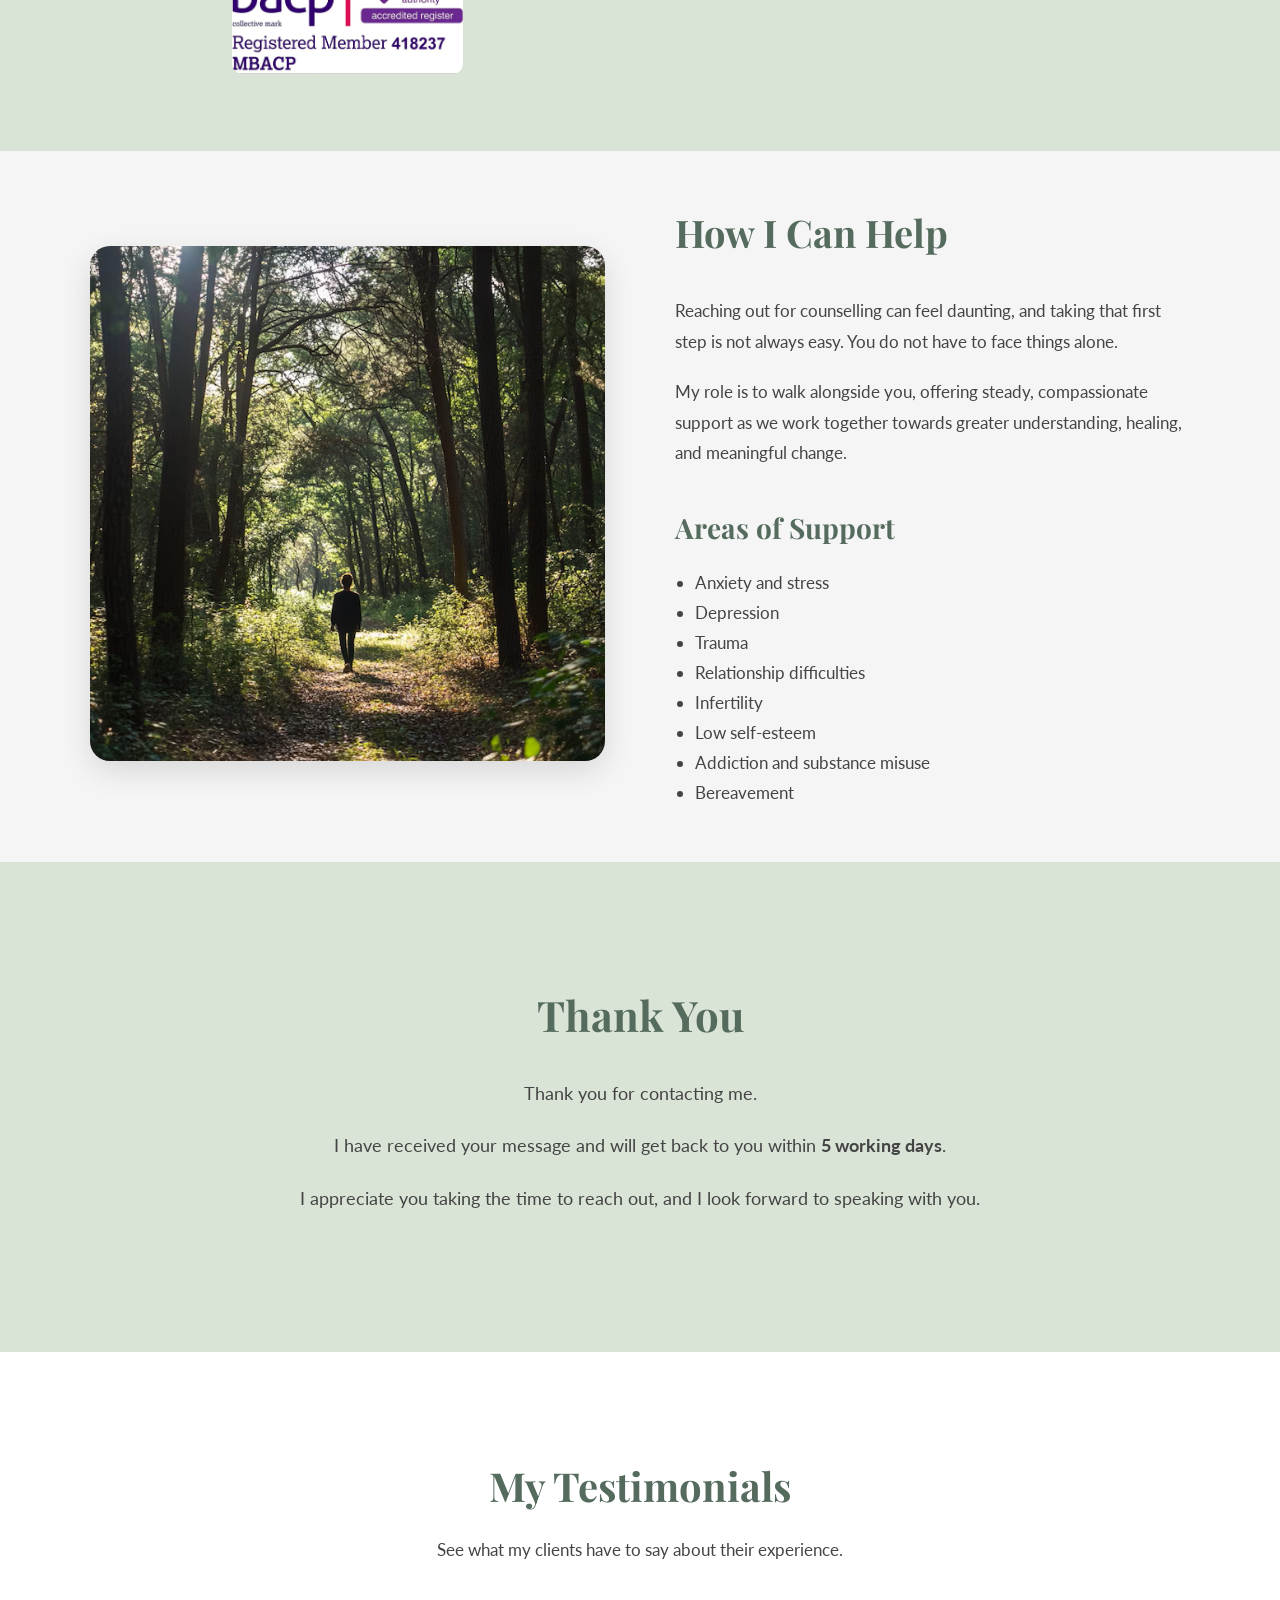
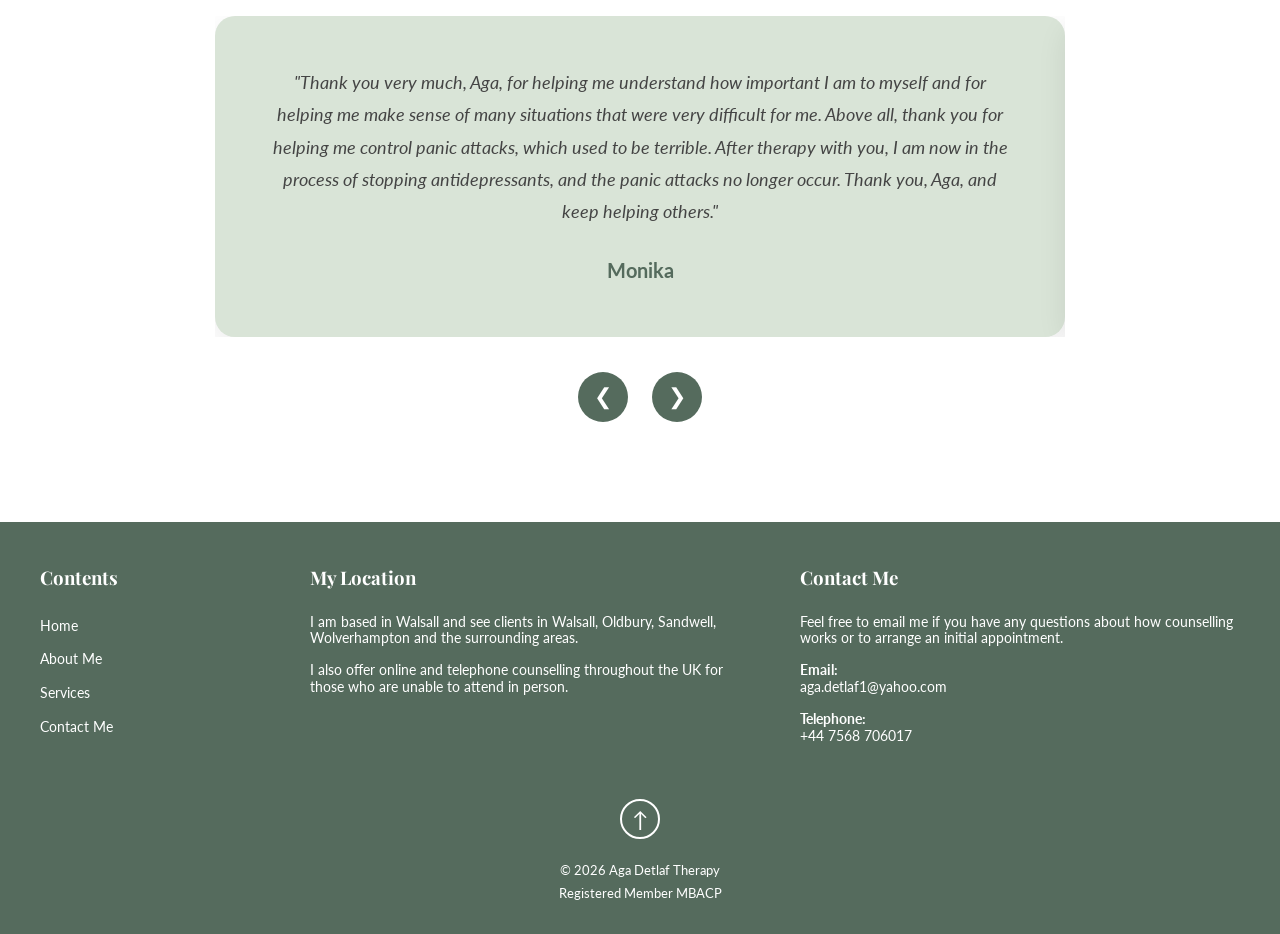
==== commit 185e301d: "Add files via upload" ====
--- a/thank-you.html
+++ b/thank-you.html
@@ -6,9 +6,14 @@
 <meta charset="UTF-8">
 <meta name="viewport" content="width=device-width, initial-scale=1.0">
 
-<title>Aga Detlaf Therapy</title>
+<title>Thank You | Aga Detlaf Therapy</title>
+
+<meta name="robots" content="noindex">
+
+<link rel="icon" type="image/png" href="leaf-counselling.png">
 
 <link href="https://fonts.googleapis.com/css2?family=Playfair+Display:wght@600&family=Lato:wght@300;400;700&display=swap" rel="stylesheet">
+
 <link rel="stylesheet" href="style.css">
 
 </head>
@@ -39,11 +44,11 @@
     <div class="language">
 
         <a href="index.html">
-            <img src="united-kingdom.png" alt="English" class="flag">
+            <img src="united-kingdom.webp" alt="English" class="flag">
         </a>
 
         <a href="pl/index.html">
-            <img src="poland.png" alt="Polski" class="flag">
+            <img src="poland.webp alt="Polski" class="flag">
         </a>
 
     </div>
@@ -58,7 +63,7 @@
 
    <div class="hero-box">
 
-      <h2>Welcome to Aga Detlaf Therapy</h2>
+      <h2>Counselling in Walsall and Surrounding Areas</h2>
 
       <p class="quote">
       "You can't go back and change the beginning,
@@ -120,7 +125,7 @@
         
     <div class="about-box about-banner">
 
-    <img src="bacp-membership.jpg">
+    <img src="bacp-membership.webp" alt="BACP registered member Aga Detlaf">
 
     </div>
 
@@ -160,7 +165,8 @@
 
     <div class="help-image">
 
-        <img src="forest_walk.png" alt="Counselling support">
+    <img src="forest_walk.webp" alt="Peaceful woodland image representing counselling support">
+
 
     </div>
 
--- a/style.css
+++ b/style.css
@@ -134,7 +134,7 @@
 .hero {
 
 height:550px;
-background-image:url("meadow.jpg");
+background-image:url("meadow.webp");
 background-size:cover;
 background-position:center;
 display:flex;
@@ -161,6 +161,7 @@
 font-family:"Playfair Display",serif;
 font-size:38px;
 color:black;
+line-height: 1.15;
 margin-bottom:25px;
 
 }
@@ -834,7 +835,7 @@
 .hero h2 {
 
     font-size:32px;
-
+    line-height: 1.15;
 }
 
 
@@ -1047,5 +1048,3 @@
     font-size:22px;
 
 }
-
-
